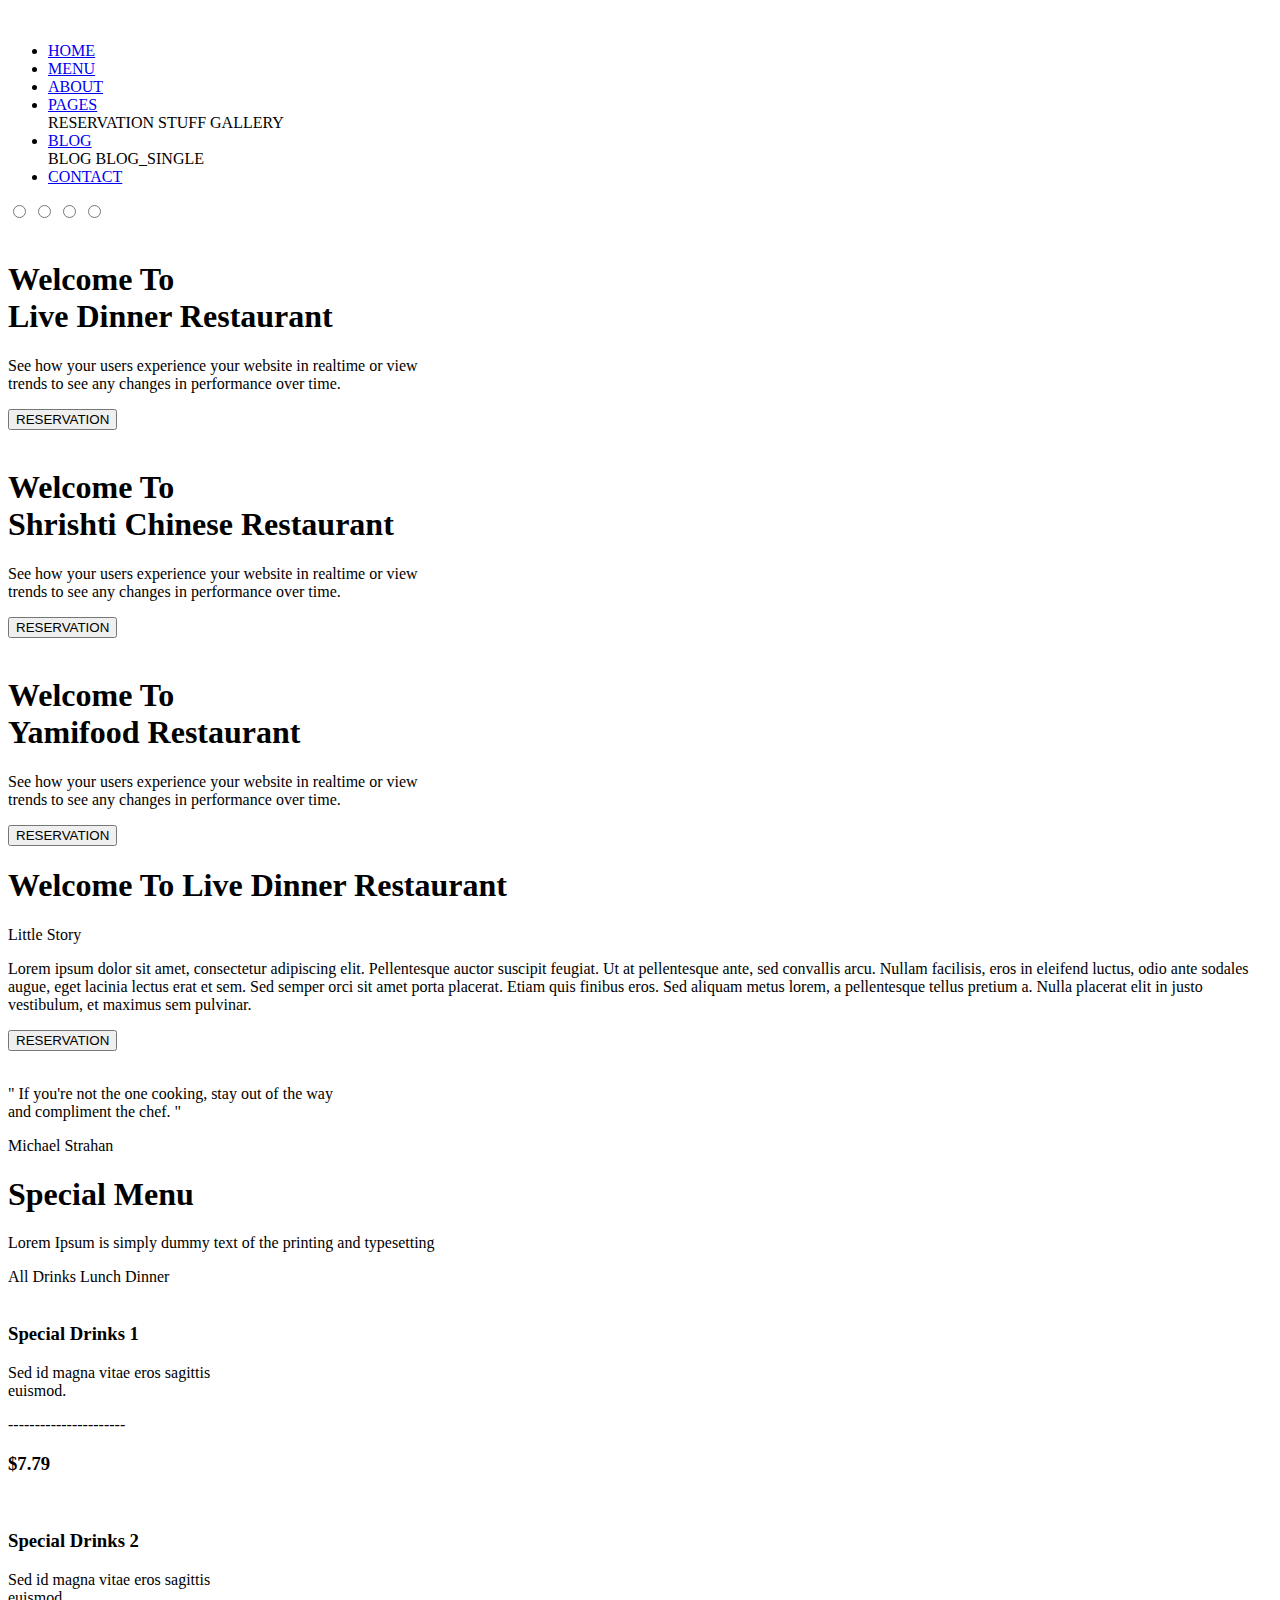
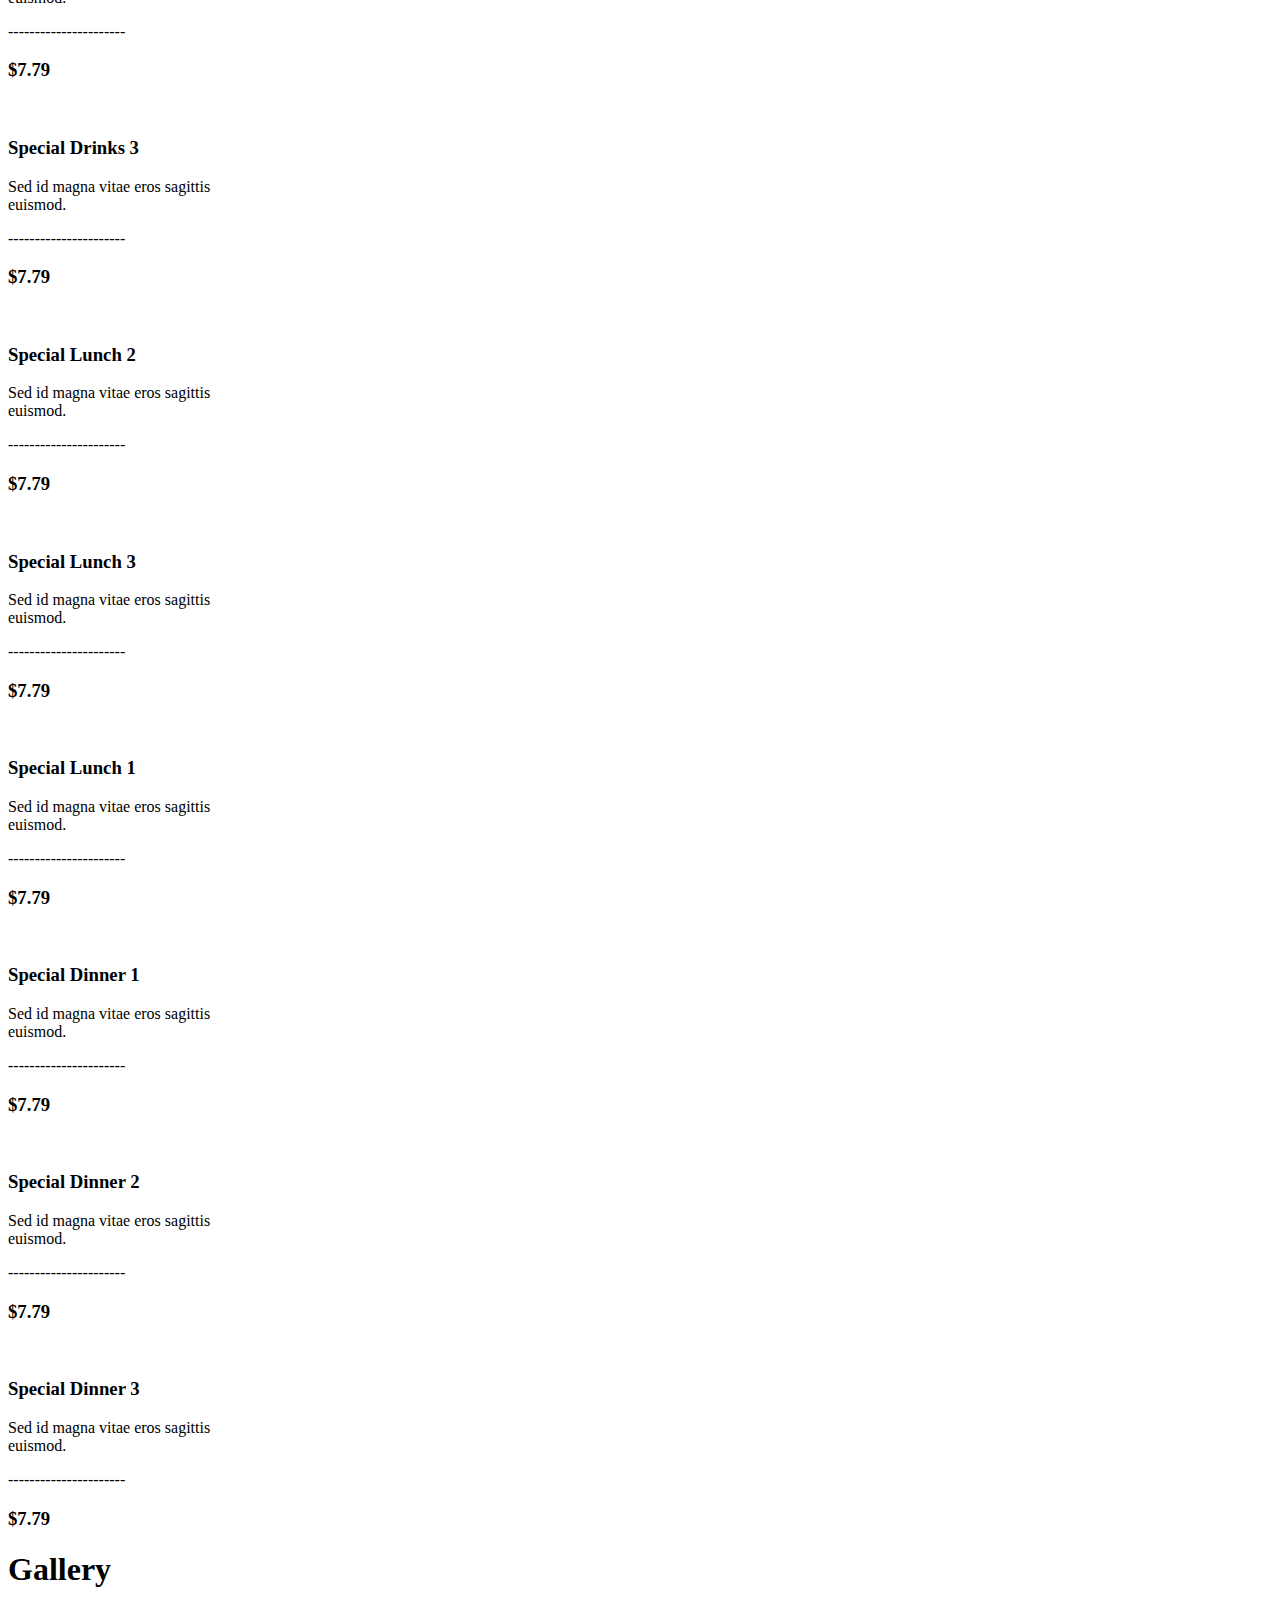
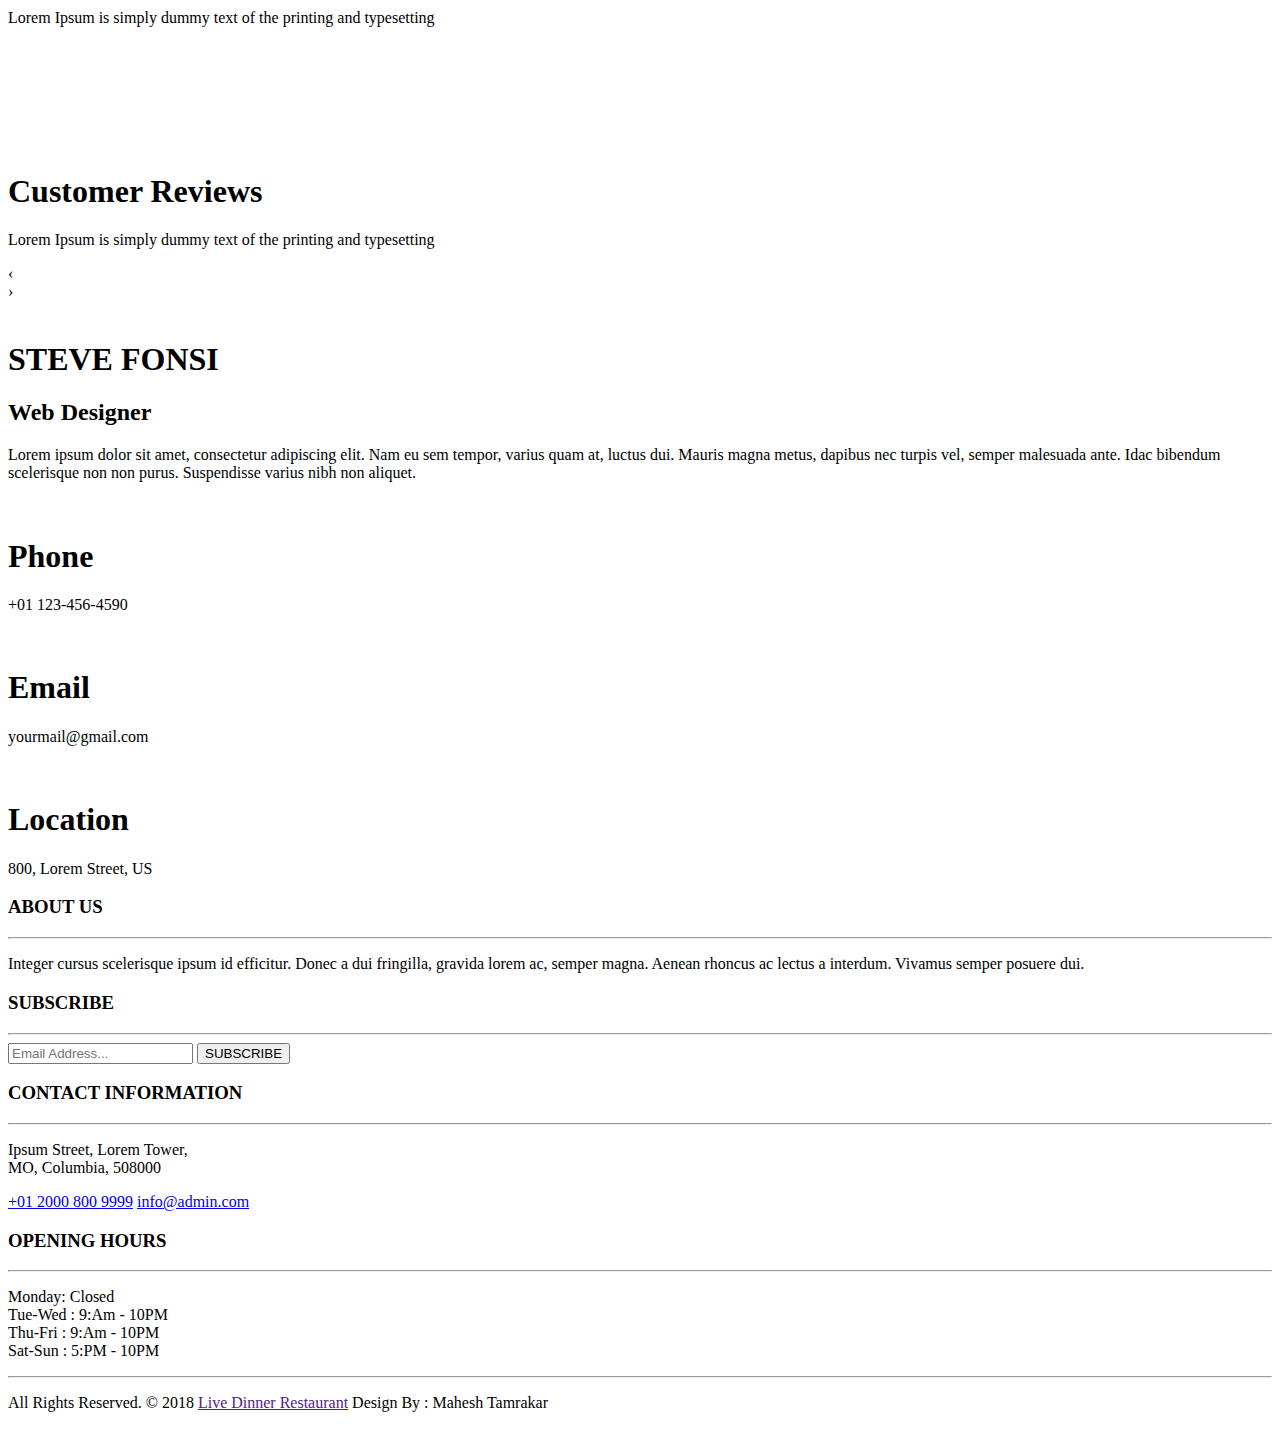
==== index.html @ 361ff787 "Add files via upload" ====
<!DOCTYPE html>
<html lang="en">

<head>
    <meta charset="UTF-8">
    <meta http-equiv="X-UA-Compatible" content="IE=edge">
    <meta name="viewport" content="width=device-width, initial-scale=1.0">
    <link rel="stylesheet" href="css/style.css">
    <link rel="stylesheet" href="css/utils.css">
    <link rel="stylesheet" href="css/mobile.css">
    <title>Live Dinner Restaurant</title>
</head>

<body>


    <nav class="navbar ">
        <div class="container nav-container">
            <div class="nav-left">
                <img src="img/logo.png" alt="">

            </div>
            <div class="hamburger">
                <span class="line"></span>
                <span class="line"></span>
                <span class="line"></span>
            </div>
            <div class="nav-right">
                <ul>
                    <li><a class="activate" href="#">HOME</a></li>
                    <li><a href="menu.html">MENU</a></li>
                    <li><a href="about.html">ABOUT</a></li>
                    <li>
                        <div class="menu-box">
                            <a class="drop-down-arrow" href="Reservation.html">PAGES</a>
                            <div class="menu-drop">
                                <div>
                                    <a class="links" ref="Reservation.html">RESERVATION</a>
                                    <a class="links" ref="#">STUFF</a>
                                    <a class="links" ref="#">GALLERY</a>
                                </div>
                            </div>
                        </div>

                    </li>
                    <li>
                        <div class="menu-box">
                            <a class="drop-down-arrow" href="blog.html">BLOG</a>
                            <div class="menu-drop">
                                <div>
                                    <a class="links" ref="#">BLOG</a>
                                    <a class="links" ref="#">BLOG_SINGLE</a>
                                </div>
                            </div>
                        </div>
                    </li>
                    <li><a href="contact.html">CONTACT</a></li>
                </ul>

            </div>
        </div>
    </nav>

    <div class="slider">
        <div class="slides">
            <input type="radio" name="radio-btn" id="radio1">
            <input type="radio" name="radio-btn" id="radio2">
            <input type="radio" name="radio-btn" id="radio3">
            <input type="radio" name="radio-btn" id="radio4">
            <div class="slide first">
                <img src="img/slider-01.jpg" alt="">
                <div class="slide-overlay">
                    <h1> Welcome To <br> Live Dinner Restaurant</h1>
                    <p>See how your users experience your website in realtime or view <br>
                        trends to see any changes in performance over time.
                    </p>
                    <button class="btn1">RESERVATION</button>
                </div>
            </div>
            <div class="slide">
                <img src="img/slider-02.jpg" alt="">
                <div class="slide-overlay">
                    <h1> Welcome To <br> Shrishti Chinese Restaurant</h1>
                    <p>See how your users experience your website in realtime or view <br>
                        trends to see any changes in performance over time.
                    </p>
                    <button class="btn1">RESERVATION</button>
                </div>
            </div>
            <div class="slide">
                <img src="img/slider-03.jpg" alt="">
                <div class="slide-overlay">
                    <h1> Welcome To <br> Yamifood Restaurant</h1>
                    <p>See how your users experience your website in realtime or view <br>
                        trends to see any changes in performance over time.
                    </p>
                    <button class="btn1">RESERVATION</button>
                </div>
            </div>
            <div class="automatic-nav">
                <div class="auto-btn1"></div>
                <div class="auto-btn2"></div>
                <div class="auto-btn3"></div>
            </div>
        </div>

        <!-- manual btn -->
        <div class="manual-btn">

            <label for="radio1" class="manual"></label>
            <label for="radio2" class="manual "></label>
            <label for="radio3" class="manual "></label>
        </div>
    </div>

    <!-- start about section -->
    <div class="about-section">
        <div class="about-container">
            <div class="about-left">
                <h1>Welcome To <span> Live Dinner Restaurant</span></h1>
                <p class="bold">Little Story</p>
                <p>Lorem ipsum dolor sit amet, consectetur adipiscing elit. Pellentesque auctor suscipit feugiat. Ut at
                    pellentesque ante, sed convallis arcu. Nullam facilisis, eros in eleifend luctus, odio ante sodales
                    augue, eget lacinia lectus erat et sem.

                    Sed semper orci sit amet porta placerat. Etiam quis finibus eros. Sed aliquam metus lorem, a
                    pellentesque tellus pretium a. Nulla placerat elit in justo vestibulum, et maximus sem pulvinar.</p>
                <button class="btn1">RESERVATION</button>

            </div>
            <div class="about-right">

                <img src="img/about-img.jpg" alt="">
                <div class="about-img-box">

                </div>

            </div>
        </div>
    </div>
    <!-- end about section -->
    <!-- start QT -->
    <div class="qt center">
        <div class="qt-content">
            <p>" If you're not the one cooking, stay out of the way <br> and compliment the chef. "</p>
            <p class="bold">Michael Strahan</p>
        </div>
    </div>
    <!-- end QT -->
    <!--start menu section -->
    <div class="container">


        <div class="menu">
            <div class="head t-center ">
                <h1 class='f-1'>Special Menu</h1>
                <p>Lorem Ipsum is simply dummy text of the printing and typesetting</p>

            </div>
            <div class="menu-container">
                <div class="menu-left">
                    <a class="menu-btn">All</a>
                    <a class="menu-btn">Drinks</a>
                    <a class="menu-btn">Lunch</a>
                    <a class="menu-btn">Dinner</a>

                </div>
                <div class="menu-right">
                    <div class="menu-list">
                        <img src="img/img-01.jpg" alt="">
                        <div class="menu-list-overlay">
                            <div class="m-2">
                                <h3>Special Drinks 1 </h3>
                                <p> Sed id magna vitae eros sagittis <br> euismod.</p>
                                <p class="black">----------------------</p>
                                <h3>$7.79</h3>
                            </div>

                        </div>
                    </div>
                    <div class="menu-list">
                        <img src="img/img-02.jpg" alt="">
                        <div class="menu-list-overlay">
                            <div class="m-2">
                                <h3>Special Drinks 2 </h3>
                                <p> Sed id magna vitae eros sagittis <br> euismod.</p>
                                <p class="black">----------------------</p>
                                <h3>$7.79</h3>
                            </div>

                        </div>
                    </div>
                    <div class="menu-list">
                        <img src="img/img-03.jpg" alt="">
                        <div class="menu-list-overlay">
                            <div class="m-2">
                                <h3>Special Drinks 3 </h3>
                                <p> Sed id magna vitae eros sagittis <br> euismod.</p>
                                <p class="black">----------------------</p>
                                <h3>$7.79</h3>
                            </div>

                        </div>
                    </div>
                    <div class="menu-list">
                        <img src="img/img-04.jpg" alt="">
                        <div class="menu-list-overlay">
                            <div class="m-2">
                                <h3>Special Lunch 2 </h3>
                                <p> Sed id magna vitae eros sagittis <br> euismod.</p>
                                <p class="black">----------------------</p>
                                <h3>$7.79</h3>
                            </div>

                        </div>
                    </div>
                    <div class="menu-list">
                        <img src="img/img-05.jpg" alt="">
                        <div class="menu-list-overlay">
                            <div class="m-2">
                                <h3>Special Lunch 3 </h3>
                                <p> Sed id magna vitae eros sagittis <br> euismod.</p>
                                <p class="black">----------------------</p>
                                <h3>$7.79</h3>
                            </div>

                        </div>
                    </div>
                    <div class="menu-list">
                        <img src="img/img-06.jpg" alt="">
                        <div class="menu-list-overlay">
                            <div class="m-2">
                                <h3>Special Lunch 1 </h3>
                                <p> Sed id magna vitae eros sagittis <br> euismod.</p>
                                <p class="black">----------------------</p>
                                <h3>$7.79</h3>
                            </div>

                        </div>
                    </div>
                    <div class="menu-list">
                        <img src="img/img-07.jpg" alt="">
                        <div class="menu-list-overlay">
                            <div class="m-2">
                                <h3>Special Dinner 1 </h3>
                                <p> Sed id magna vitae eros sagittis <br> euismod.</p>
                                <p class="black">----------------------</p>
                                <h3>$7.79</h3>
                            </div>

                        </div>
                    </div>
                    <div class="menu-list">
                        <img src="img/img-08.jpg" alt="">
                        <div class="menu-list-overlay">
                            <div class="m-2">
                                <h3>Special Dinner 2 </h3>
                                <p> Sed id magna vitae eros sagittis <br> euismod.</p>
                                <p class="black">----------------------</p>
                                <h3>$7.79</h3>
                            </div>

                        </div>
                    </div>
                    <div class="menu-list">
                        <img src="img/img-09.jpg" alt="">
                        <div class="menu-list-overlay">
                            <div class="m-2">
                                <h3>Special Dinner 3 </h3>
                                <p> Sed id magna vitae eros sagittis <br> euismod.</p>
                                <p class="black">----------------------</p>
                                <h3>$7.79</h3>
                            </div>

                        </div>
                    </div>

                </div>
            </div>
        </div>
        <!--end menu section -->
        <!-- start Gallery section -->
        <div class="gallery my-12">
            <div class="head t-center ">
                <h1 class='f-1'>Gallery</h1>
                <p>Lorem Ipsum is simply dummy text of the printing and typesetting</p>

            </div>
            <div class="gallery-list">
                <div class="g-posts">
                    <div class="g-post">
                        <img src="img/gallery-img-01.jpg" alt="">
                    </div>
                    <div class="g-post">
                        <img src="img/gallery-img-02.jpg" alt="">
                    </div>
                    <div class="g-post">
                        <img src="img/gallery-img-03.jpg" alt="">
                    </div>
                    <div class="g-post">
                        <img src="img/gallery-img-04.jpg" alt="">
                    </div>
                    <div class="g-post">
                        <img src="img/gallery-img-05.jpg" alt="">
                    </div>
                    <div class="g-post">
                        <img src="img/gallery-img-06.jpg" alt="">
                    </div>
                </div>
            </div>
        </div>
        <!-- end Gallery section -->
        <!-- start of customer review -->
        <div class="review-container">
            <div class="review">
                <div class="head t-center lh-5">
                    <h1 class='f-1'>Customer Reviews</h1>
                    <p>Lorem Ipsum is simply dummy text of the printing and typesetting</p>

                </div>
            </div>
            <div class="review-content">
                <div class="arrow-box">
                    <span class="arrow">‹</span>

                </div>
                <div class="arrow-box">
                    <span class="arrow">›</span>

                </div>
                <div class="review-box lh-5">
                    <div class="review-img">
                        <img src="img/quotations-button.png" alt="">
                    </div>
                    <div class="lh-3 t-center">
                        <h1 class="font-2 bold main-bg-color client-name">STEVE FONSI</h1>

                        <h2 class="profession">Web Designer</h2>
                        <p>Lorem ipsum dolor sit amet, consectetur adipiscing elit. Nam eu sem tempor, varius quam
                            at, luctus dui. Mauris magna metus, dapibus nec turpis vel, semper malesuada ante. Idac
                            bibendum scelerisque non non purus. Suspendisse varius nibh non aliquet.</p>

                    </div>
                </div>
            </div>

        </div>
        <!-- end of customer review -->
    </div>
    <!-- start information section -->
    <div class="info">
        <div class="row info-box">
            <div class="info-contact row">
                <div class="info-logo">
                    <img src="img/phone_in_talk_black_24dp.svg" alt="">

                </div>
                <div class="info-detail">
                    <h1>Phone</h1>
                    <p>+01 123-456-4590</p>

                </div>

            </div>
            <div class="info-contact row">
                <div class="info-logo">
                    <img src="img/email_black_24dp.svg" alt="">

                </div>
                <div class="info-detail">
                    <h1>Email</h1>
                    <p>yourmail@gmail.com</p>

                </div>


            </div>
            <div class="info-contact row">
                <div class="info-logo">
                    <img src="img/location_on_black_24dp.svg" alt="">

                </div>
                <div class="info-detail">
                    <h1>Location</h1>
                    <p>800, Lorem Street, US</p>

                </div>


            </div>
        </div>
    </div>

    <!-- end information section -->

    <!-- start footer area -->
    <div class="footer  bg">
        <div class="footer-container row">


            <div class="footer-box">
                <h3>ABOUT US</h3>
                <hr>
                <p class="lh-3">Integer cursus scelerisque ipsum id efficitur. Donec a dui fringilla, gravida lorem ac,
                    semper magna. Aenean rhoncus ac lectus a interdum. Vivamus semper posuere dui.</p>
            </div>
            <div class="footer-box">
                <h3>SUBSCRIBE</h3>
                <hr>
                    <input type="email" placeholder="Email Address...">
                    <button class="footer-btn">SUBSCRIBE</button>
            </div>
            <div class="footer-box">
                <h3>CONTACT INFORMATION</h3>
                <hr>
                <p class="lh-3">Ipsum Street, Lorem Tower, <br> MO, Columbia, 508000 <br>



                </p>
                <a href="#" class="lh-5">+01 2000 800 9999</a>
                <a href="#" class="lh-3">info@admin.com</a>
            </div>
            <div class="footer-box">
                <h3>OPENING HOURS</h3>
                <hr>
                <p class="lh-5">Monday: Closed <br> Tue-Wed : 9:Am - 10PM <br> Thu-Fri : 9:Am - 10PM <br> Sat-Sun : 5:PM
                    - 10PM</p>
            </div>
        </div>
    </div>
    <hr>
    <div class="footer-bottom">
        <p>All Rights Reserved. © 2018 <a href=""> Live Dinner Restaurant</a> Design By : Mahesh Tamrakar</p>
    </div>

    <!-- end footer area -->
    <!-- back to up -->
    <a id="back-to-top" href="#">
        <img src="img/back-to-up.svg" alt="">
    </a>


    <script type="text/javascript" src="js/app.js"></script>
    <script type="text/javascript" src="js/carousel.js"></script>
    <script type="text/javascript" src="js/arrow.js"></script>
</body>

</html>
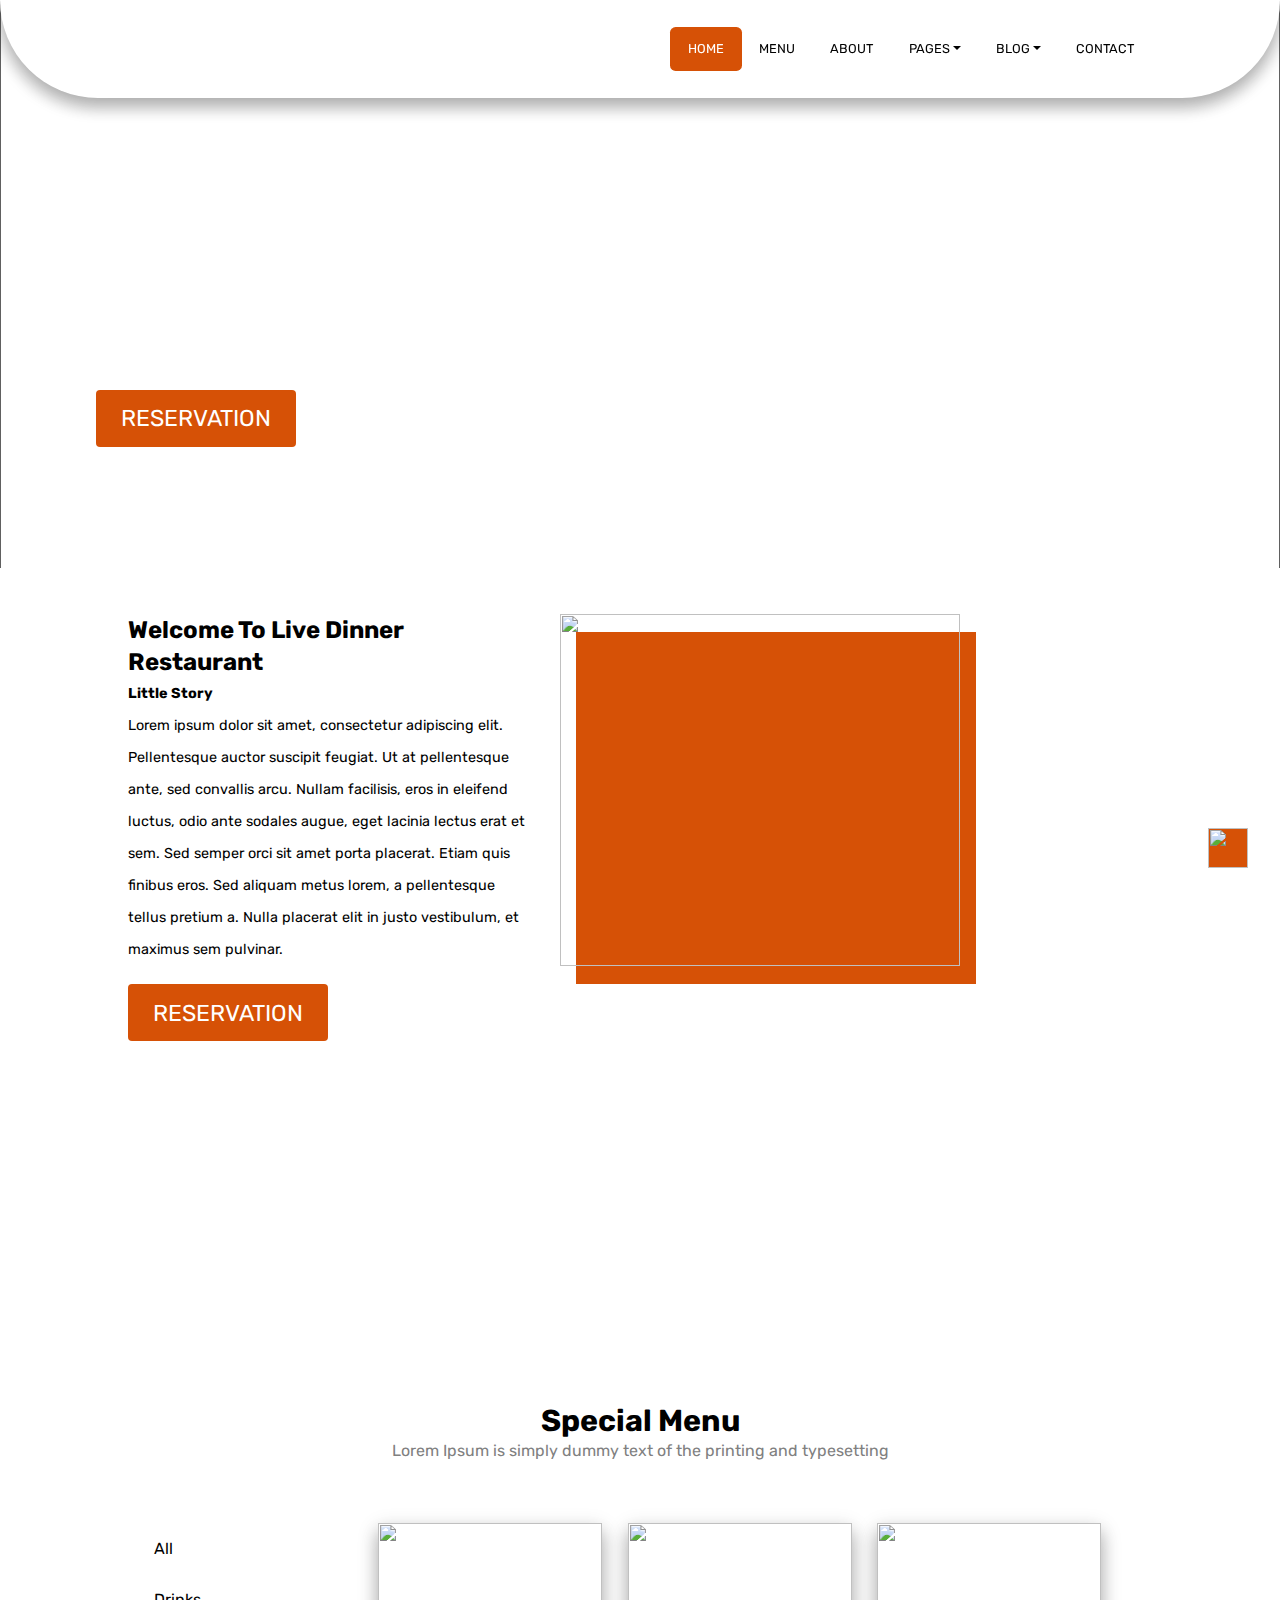
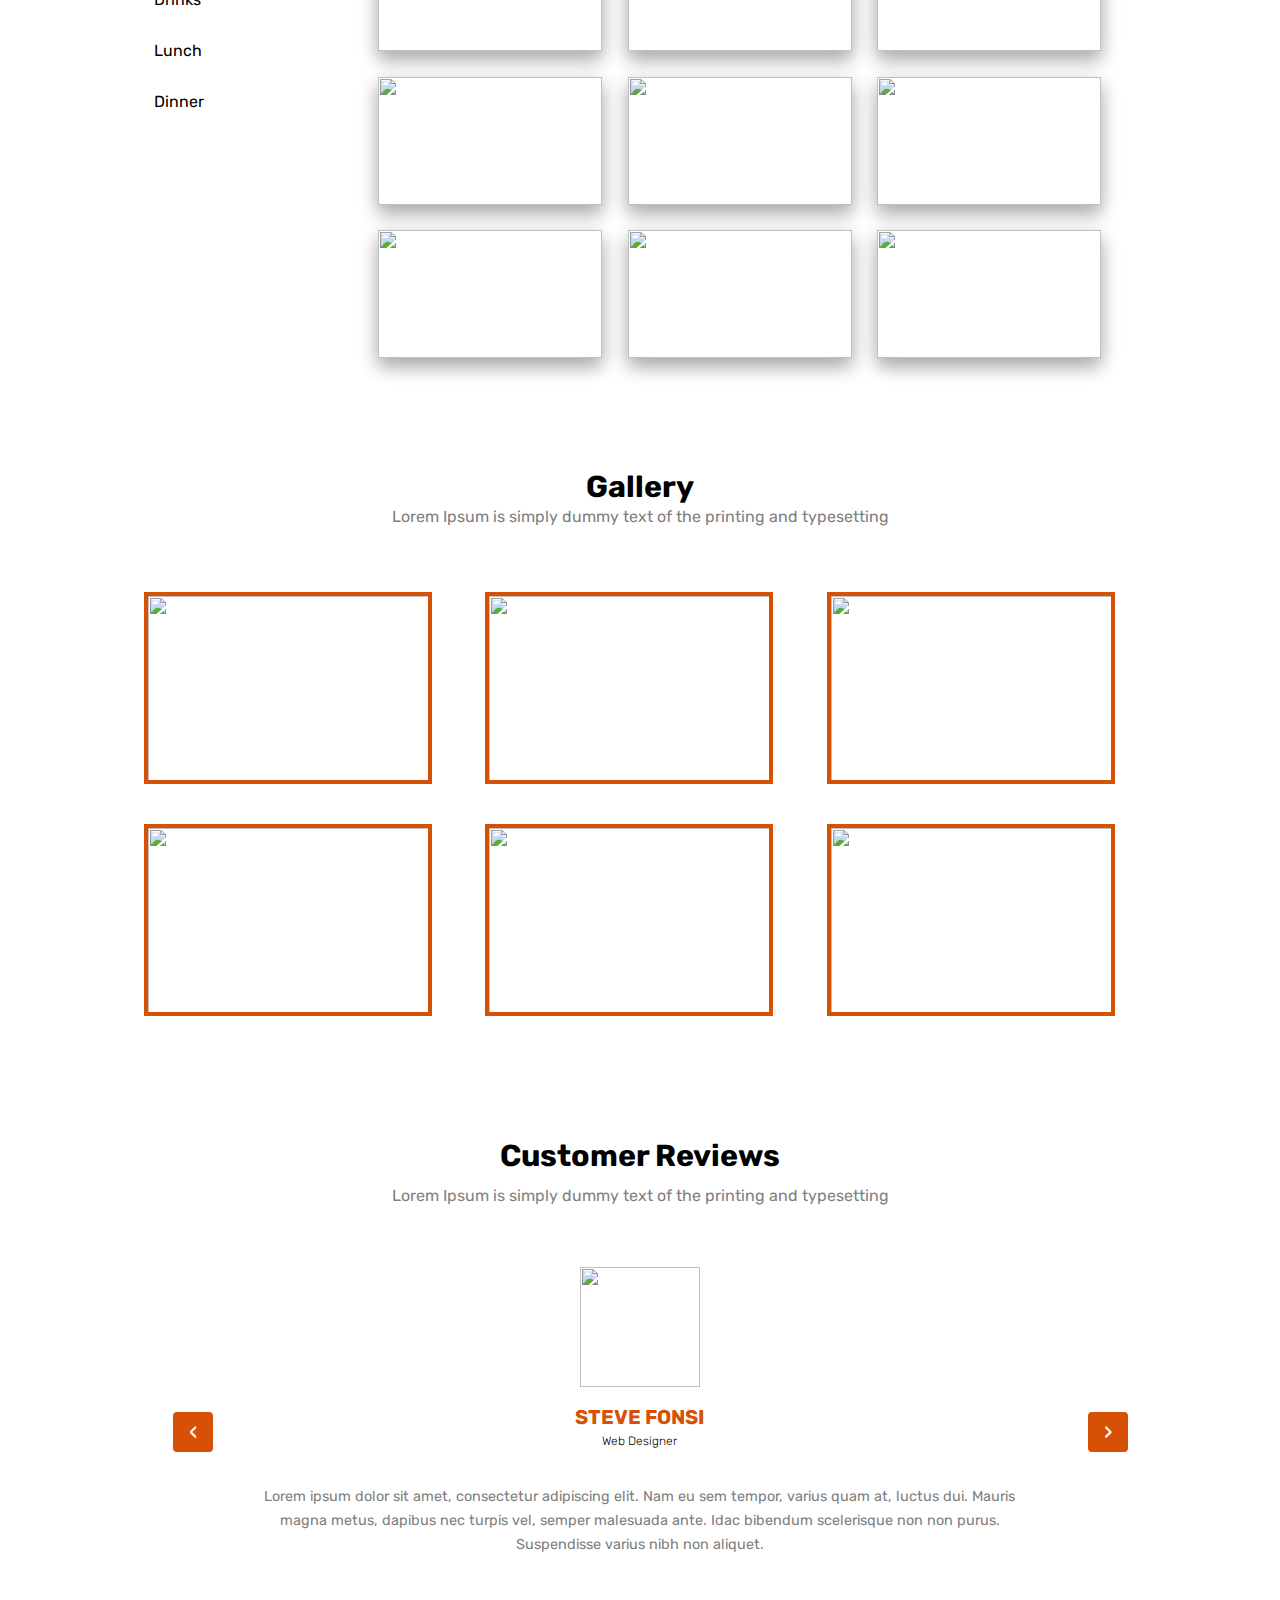
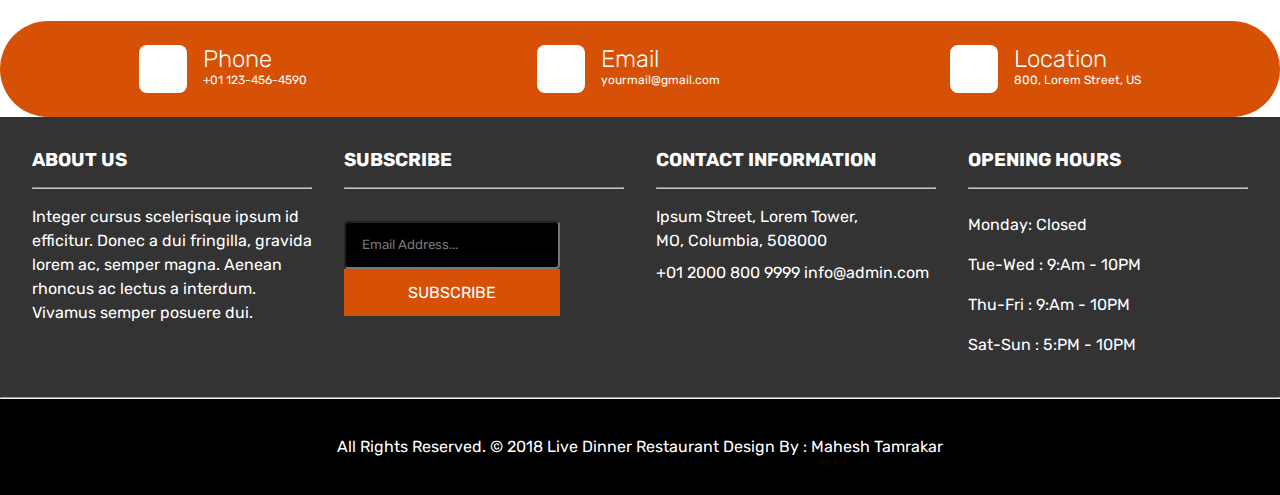
==== commit c8b108c1: "Update index.html" ====
--- a/index.html
+++ b/index.html
@@ -5,9 +5,9 @@
     <meta charset="UTF-8">
     <meta http-equiv="X-UA-Compatible" content="IE=edge">
     <meta name="viewport" content="width=device-width, initial-scale=1.0">
-    <link rel="stylesheet" href="css/style.css">
-    <link rel="stylesheet" href="css/utils.css">
-    <link rel="stylesheet" href="css/mobile.css">
+    <link rel="stylesheet" href="style.css">
+    <link rel="stylesheet" href="utils.css">
+    <link rel="stylesheet" href="mobile.css">
     <title>Live Dinner Restaurant</title>
 </head>
 
@@ -446,4 +446,4 @@
     <script type="text/javascript" src="js/arrow.js"></script>
 </body>
 
-</html>+</html>
--- a/style.css
+++ b/style.css
@@ -0,0 +1,634 @@
+*{
+    margin: 0;
+    padding: 0;
+    font-family: var(--font1);
+    box-sizing: border-box;
+}
+html{
+    font-size: 62.5%;
+}
+::-webkit-scrollbar {
+  display: none;
+}
+/* navbar section */
+.nav-container{
+    display: flex;
+    justify-content: space-between;
+    
+
+
+}
+.navbar{
+    background-color: white;
+    border-radius: 0 0 12.3rem 12.3rem;
+    position: fixed;
+    top: 0;
+    left: 0;
+    z-index: 100;
+    width: 100%;
+    box-shadow: 0 10px 16px 0 rgb(0 0 0 / 20%), 0 6px 20px 0 rgb(0 0 0 / 19%) !important;
+}
+.nav-left{
+    display: flex;
+    align-items: center;
+    height: 12.2rem;
+    color: rgba(0,0,0,.9);
+
+    
+}
+.nav-right {
+    align-self: center;
+
+    
+    
+}
+.nav-left img{
+    align-self: center;
+    border-style: none;
+    
+}
+
+.nav-right > ul {
+    display: flex;
+    list-style: none;
+    align-items: center;
+    
+
+}
+.nav-right  ul li  >a {
+    text-decoration: none;
+    color: #010101;
+    padding: 1.8rem 2.2rem;
+    border-radius: .7rem;
+    font-size: 1.6rem;
+    
+
+
+}
+.nav-right  ul li  a:hover{
+    background-color: var(--main-bg-color);
+    color: white;
+}
+.drop-down-arrow{
+    text-decoration: none;
+    color: #010101;
+    padding: 1.8rem 2.2rem;
+    border-radius: 1rem;
+    font-size: 1.6rem;
+
+}
+.drop-down-arrow::after{
+    content: "";
+    display: inline-block;
+    width: 0;
+    height: 0;
+    margin-left: .255em;
+    vertical-align: .255em;
+    border-top: .5rem solid;
+    border-bottom: 0;
+    border-right: .5rem solid transparent;
+    border-left: .5rem solid transparent;
+
+}
+.activate:link{
+    color: rgb(255, 255, 255);
+    background-color: var(--main-bg-color);
+}
+.menu-box{
+    position: relative;
+    display: inline-block;
+
+}
+.menu-drop{
+    display: none;
+    top: 3rem;
+    z-index: 1;
+    background-color: white;
+    position: absolute;
+
+
+}
+.menu-drop div{
+    margin: 1rem 0;
+
+
+}
+.links{
+    display: block;
+    border-radius: 0;
+    padding: 1.8rem 2.3rem;
+    margin: 0 1.2rem;
+    text-decoration: none;
+    color: #010101;
+    font-size: 1.6rem;
+
+}
+/* slider section
+ */
+ .slider{
+     width: 100%;
+     overflow: hidden;
+     position: absolute;
+     top: 0;
+     height: 71rem;
+
+
+ }
+ /* .slides::-webkit-scrollbar{
+     visibility: hidden;
+     
+
+
+ } */
+ .slides{
+     display: flex;
+     width: 300%;
+     position: relative;
+
+
+ }
+ .slides input{
+     display: none;
+
+ }
+ .slide {
+     width: 33.3333%;
+
+     position: relative;
+     
+    height: 71rem;
+    overflow: hidden;
+    filter: 30%;
+    transition: all 2s ease;
+
+
+ }
+ .slide img{
+     width: 100%;
+     /* height: 69rem; */
+     filter: brightness(50%) ;
+     
+    height: 75rem;
+
+ }
+ .manual-btn{
+    width: 100%;
+    height: 6rem;
+    /* background-color: red; */
+    position: relative;
+    top: -6.1rem;
+    display: flex;
+    justify-content: center;
+ }
+ .manual{
+    border: 3px solid white;
+    padding: 2.3rem .6rem;
+    border-radius: 2.2rem;
+
+ }
+ .manual:hover{
+     background-color: var(--main-bg-color);
+ }
+ .manual:not(:last-child){
+     margin-right: .5rem;
+ }
+ #radio1:checked ~ .first{
+     margin-left: 0;
+ }
+ #radio2:checked ~ .first{
+     margin-left: -33.3333%;
+ }
+ #radio3:checked ~ .first{
+     margin-left: -66.666%;
+ }
+ /* automatic navigation */
+ .automatic-nav{
+     
+    position: absolute;
+    display: flex;
+    width: 33.33333%;
+    justify-content: center;
+    top: 65rem;
+    height: 6rem;
+
+ }
+ .automatic-nav div{
+    border: 3px solid white;
+    padding: 2.3rem .6rem;
+    border-radius: 2.2rem;
+
+ }
+ .automatic-nav div:hover{
+    background-color: var(--main-bg-color);
+}
+.automatic-nav div:not(:last-child){
+    margin-right: .5rem;
+}
+#radio1:checked ~ .automatic-nav .auto-btn1{
+background-color:var(--main-bg-color);
+}
+#radio2:checked ~ .automatic-nav .auto-btn2{
+    background-color:var(--main-bg-color);
+}
+#radio3:checked ~ .automatic-nav .auto-btn3{
+   background-color:var(--main-bg-color);
+}
+/* slide overlay */
+.slide-overlay{
+    position: absolute;
+    top: 20rem;
+    z-index: 1;
+    left: 12rem;
+    color: white;
+}
+.slide-overlay h1{
+    font-size: 7.8rem;
+}
+.slide-overlay p{
+    font-size: 1.8rem;
+    line-height: 4rem;
+}
+/* about section */
+.about-section{
+    background: white url('../img/about-bg.jpg') no-repeat bottom center;
+    background-size: cover;
+    margin-top: 70.8rem;
+    overflow: hidden;
+
+}
+.about-container{
+    display: flex; 
+    padding: 6rem 16rem;
+}
+
+.about-left h1{
+    font-size: 3rem;
+    
+}
+.about-left {
+    font-size: 1.8rem;
+    line-height: 4rem;
+    width: 50rem;
+    height: 50rem;
+    
+}
+.about-left p{
+    font-size: 1.8rem;
+    line-height: 4rem;
+    
+}
+
+.about-right {
+    width: 50rem;
+    height: 44rem;
+    margin-left: 4rem;
+
+}
+.about-right img{
+    width: 50rem;
+    height: 44rem;
+    position: relative;
+    z-index: 1;
+
+}
+.about-img-box{
+    border: none;
+    width: 50rem;
+    height: 44rem;
+    background-color: var(--main-bg-color);
+    position: relative;
+    top: -42rem;
+    left: 2rem;
+
+}
+.qt{
+    background: url('../img/qt-bg.jpg') no-repeat center center/cover;
+    background-attachment: fixed;
+    height: 36rem;
+}
+.qt-content{
+    font-size: 3.8rem;
+    line-height: 5rem;
+    text-align: center;
+    color: white;
+
+}
+.menu-container{
+    display: flex;
+}
+.menu-right{
+    display: grid;
+    grid-template-columns: auto auto auto;
+}
+
+.menu-btn{
+    display: block;
+}
+
+
+.menu-left{
+    margin-top: 1.6rem;
+}
+.menu-btn{
+
+    border-radius: .5rem;
+    padding: 2rem 19rem;
+
+    padding-left: 2rem ;
+    margin: 0 1.2rem;
+    border: none;
+    color: black;
+    display: block;
+    font-size: 2rem;
+}
+
+.menu-btn:hover{
+    background-color: var(--main-bg-color);
+    color: white;
+}
+.menu-list{
+    position: relative;
+    width: 28rem;
+    height: 16rem;
+    margin: 1.6rem;
+    display: inline-block;
+    box-shadow: 0 10px 16px 0 rgb(0 0 0 / 20%), 0 6px 20px 0 rgb(0 0 0 / 19%) !important;
+
+
+}
+.menu-list img{
+    width: 28rem;
+    height: 16rem;
+    position: relative;
+    display: block;
+}
+.menu-list-overlay{
+    position: absolute;
+    background-color: rgba(207, 166, 113, 0.9);;
+    transition: all .3s ease;
+    opacity: 0;
+    
+    width: 100%;
+    height: 0;
+    bottom: 0;
+    left: 0;
+
+}
+.menu-list-overlay p{
+    font-size: 1.5rem;
+    
+
+}
+.menu-list-overlay h3{
+    font-size: 1.8rem;
+    
+
+}
+.menu-list-overlay div{
+    line-height: 2.7rem;
+    color: white;
+    
+
+}
+
+
+.menu-list:hover .menu-list-overlay {
+    height: 100%;
+    opacity: 1;
+    
+}
+/* gallery section */
+.g-posts{
+    display: grid;
+    grid-template-columns: auto auto auto;
+
+}
+.g-post {
+    width: 37rem;
+    height: 25rem;
+    margin: 2rem;
+    cursor: pointer;
+    overflow: hidden;
+    transition: all 0.5s ease;
+
+    
+}
+.g-post:hover {
+    box-shadow: 0 10px 16px 0 rgb(0 0 0 / 20%), 0 6px 20px 0 rgb(0 0 0 / 19%) !important;
+
+    
+}
+.g-post img:hover{
+    transform: scale(1.1);
+    
+    
+}
+.g-post img{
+    width: 36rem;
+    height: 24rem;
+    border: .5rem solid var(--main-bg-color);
+    transition: all 0.5s ease;
+
+    
+}
+/* review section */
+.review-content{
+    position: relative;
+    width: 73vw;
+    margin: 0 auto;
+}
+.arrow-box{
+    position: absolute;
+    top: 50%;
+    font-size: 3rem;
+    background-color: white;
+}
+.arrow-box:nth-of-type(2){
+    left: 98%;
+
+}
+.arrow-box{
+    background-color: var(--main-bg-color);
+    width: 5rem;
+    height: 5rem;
+    border-radius: .5rem;
+    transition: all 0.3s ease;
+    display: flex;
+    align-items: center;
+    justify-content: center;
+    user-select: none;
+    cursor: pointer;
+}
+.arrow-box:hover{
+    background-color: black;
+}
+.arrow{
+    color: white;
+}
+.review-box{
+    text-align: center;
+    width: 60vw;
+    margin: 0 auto;
+}
+.review-box p{
+    font-size: 1.8rem;
+    color: gray;
+    margin-top: 4rem;
+}
+.review-box h2{
+    font-weight: lighter;
+}
+.review-img img{
+    width: 15rem;
+    height: 15rem;
+}
+
+/* info section */
+.info{
+    background-color: var(--main-bg-color);
+    width: 100%;
+    border-radius: 7rem;
+    padding: 3rem;
+    margin-top: 8rem;
+}
+.info-logo{
+    margin-right: 2rem;
+    background-color: white;
+    width: 6rem;
+    height: 6rem;
+    display: flex;
+    justify-content: center;
+    align-items: center;
+    border-radius: 1rem;
+}
+.info-logo img{
+    width: 4rem;
+}
+.info-contact{
+    color: white;
+    font-size: 1.5rem;
+}
+.info-box{
+    justify-content: space-around;
+}
+.info-detail h1{
+    font-weight: lighter;
+}
+/* footer section */
+.footer{
+    padding: 2rem;
+
+}
+.bg{
+
+    background: url('../img/footer-bg.jpg') no-repeat center center/cover;
+    background-color: rgba(0, 0, 0, 0);
+    position: relative;
+background-origin: initial;
+}
+.bg::before{
+    content: '';
+    position: absolute;
+    background-color: black;
+    opacity: .8;
+    height: 100%;
+    width: 100%;
+    z-index: 1;
+    top: 0;
+    left: 0;
+
+
+
+}
+.footer-box{
+    color: white;
+    font-size: 2rem;
+    margin: 2rem;
+    flex: 1 1 20rem;
+
+}
+.footer-box a{
+    text-decoration: none;
+    color: white;
+    margin: 2rem 0;
+}
+.footer-box a:hover{
+    color: var(--main-bg-color);
+}
+.footer-box input{
+    padding: 1.8rem 0;
+    margin-top: 2rem;
+    border-radius: .5rem;
+    background-color: black;
+    width: 27rem;
+    padding-left: 2rem;
+}
+
+
+.footer-box button{
+    margin: 0;
+
+}
+.footer-box hr{
+    margin: 2rem 0;
+    color: var(--main-bg-color);
+    opacity: .8;
+
+}
+.footer-container{
+    position: relative;
+    z-index: 1;
+}
+.footer-btn{
+    background-color: var(--main-bg-color);
+    padding-left: 2rem;
+    border: none;
+    color: white;
+    display: block;
+    font-size: 2rem;
+    cursor: pointer;
+    padding: 1.8rem 0;
+    transition: all .5s ease;
+    width: 27rem;
+}
+
+.footer-btn:hover{
+    background-color: black;
+}
+.footer-bottom{
+    display: flex;
+    justify-content: center;
+    align-items: center;
+    height: 12rem;
+    width: 100%;
+    background-color: black;
+    color: white;
+    font-size: 2rem;
+}
+.footer-bottom a{
+    text-decoration: none;
+    color: white;
+    
+}
+.footer-email{
+    width: 18rem;
+}
+
+.footer-bottom a:hover{
+    color: var(--main-bg-color);
+}
+#back-to-top{
+    position: fixed;
+    right: 4rem;
+    bottom: 4rem;
+    width: 5rem;
+    height: 5rem;
+    background-color: var(--main-bg-color);
+    z-index: 999;
+    transition: all 0.5s ease-out;
+}
+#back-to-top img{
+    width: 5rem;
+    height: 5rem;
+    color: white;
+}--- a/utils.css
+++ b/utils.css
@@ -0,0 +1,79 @@
+@import url('https://fonts.googleapis.com/css2?family=Rubik&display=swap');
+:root{
+    --main-bg-color:#d65106;
+    --font1: 'Rubik', sans-serif;
+}
+.container{
+    width: 80vw;
+    margin: 0 auto;
+
+    /* overflow: hidden; */
+    
+}
+.btn1{
+    font-size: 23px;
+    color: white;
+    background-color: var(--main-bg-color);
+    border: none;
+    border-radius: .5rem;
+    transition: 0.5s;
+    margin: 18px 0px;
+    padding: 1.8rem 3.1rem;
+    
+}
+.btn1:hover{
+    background-color: black;
+}
+.bold{
+    font-weight: bold;
+}
+.center{
+    display: flex;
+    justify-content: center;
+    align-items: center;
+}
+.f-1{
+      font-size: 3.8rem;
+    line-height: 5rem;
+}
+
+.t-center{
+    text-align: center;
+}
+.m-2{
+    margin: 2rem;
+}
+.black{
+    color: black;
+}
+.head{
+    margin: 6.3rem 0;
+}
+.head p{
+    font-size: 2rem;
+    color: gray;
+}
+.my-12{
+    margin: 12rem 0;
+}
+.lh-5{
+    line-height: 5rem;
+}
+.font-2{
+    font-size: 2.5rem;
+}
+.main-bg-color{
+    color: var(--main-bg-color);
+}
+.lh-3{
+    line-height: 3rem;
+}
+.row{
+    display: flex;
+    flex-wrap: wrap;
+}
+.display-center{
+    display: flex;
+    justify-content: center;
+    align-items: center;
+}--- a/mobile.css
+++ b/mobile.css
@@ -0,0 +1,187 @@
+
+@media (min-width:1092px) and (max-width:1320px){
+    html{
+        font-size: 50%;
+
+    }
+    
+}
+@media (min-width:1000px) and (max-width:1092px){
+    html{
+        font-size: 45%;
+
+    }
+   
+}
+@media(max-width:1000px){
+    html{
+        font-size: 45%;
+
+    }
+    
+
+
+    .hamburger{
+        position: absolute;
+        width: 30px;
+        height: 29px;
+        top: 4.75rem;
+        right: 10rem;
+        display: flex;
+        flex-direction: column;
+        justify-content: space-between;
+    }
+    .line{
+        width: 100%;
+        height: 3px;
+        background-color: gray;
+        border-radius: 10px;
+
+    }
+    .nav-container{
+        flex-direction: column;
+    }
+    .nav-right{
+        align-self: flex-start;
+        height: 0;
+        opacity: 0;
+        transition: all .5s ease-out;
+        display: none;
+        
+    }
+    .change{
+        height: 51rem;
+        opacity: 1;
+        display: block;
+    }
+    .nav-left{
+    height: 14.2rem;
+    }
+   
+    
+    .nav-right > ul {
+        display: flex;
+        list-style: none;
+        /* align-items: center; */
+        flex-direction: column;
+    }
+    .nav-right > ul li {
+        margin: 3rem;
+    }
+    .nav-right > ul li a{
+        padding: 1.8rem 36.8vw;
+        
+    }
+}
+@media (min-width:750px) and (max-width:1000px){
+    html{
+        font-size: 45%;
+
+    }
+    
+  
+    .menu-right {
+        grid-template-columns: auto auto ;
+    }
+    .g-posts {
+        grid-template-columns: auto auto ;
+    }
+    .about-right {
+        width: 40rem;
+        height: 35rem;
+    }
+    .about-left{
+        
+    height: 72rem;
+    }
+    .about-right img {
+        width: 40rem;
+        height: 35rem;
+    }    
+    .about-img-box {
+        border: none;
+        width: 40rem;
+        height: 35rem;
+        background-color: var(--main-bg-color);
+        position: relative;
+        top: -33rem;
+        left: 2rem;
+    }
+}
+@media (max-width:770px) {
+    html{
+        font-size: 35%;
+
+    }
+    
+
+    .menu-right {
+        grid-template-columns: auto  ;
+    }
+    .g-posts {
+        grid-template-columns: auto  ;
+    }
+    .about-container {
+        flex-wrap: wrap;
+    }
+    .about-right{
+        height: 47rem;
+        margin-top: 7rem;
+        margin-left: 0;
+    }
+    .g-posts {
+        grid-template-columns: auto;
+        margin: 0 auto;
+        width: 40vw;
+    }
+    .row {
+        margin: 1.6rem auto;
+
+        flex: 1 1 20rem;
+    }
+    
+    
+}
+@media (max-width:650px) {
+    html{
+        font-size: 45%;
+        
+
+    }
+    .slider {
+            
+        height: 85rem;
+    }
+    .slide {
+        height: 84rem;
+    }
+    .slide img {
+        height: 84rem;
+    }
+    .automatic-nav {
+        top: 78rem;
+    }
+    .nav-left img {
+        height: 10rem;
+    }
+    
+    
+
+    
+    
+    
+}
+@media (max-width:650px) {
+    html{
+        font-size: 30%;
+        
+
+    }
+    
+   
+    .about-right {
+        margin-top: 16rem;
+    }  
+    
+}
+
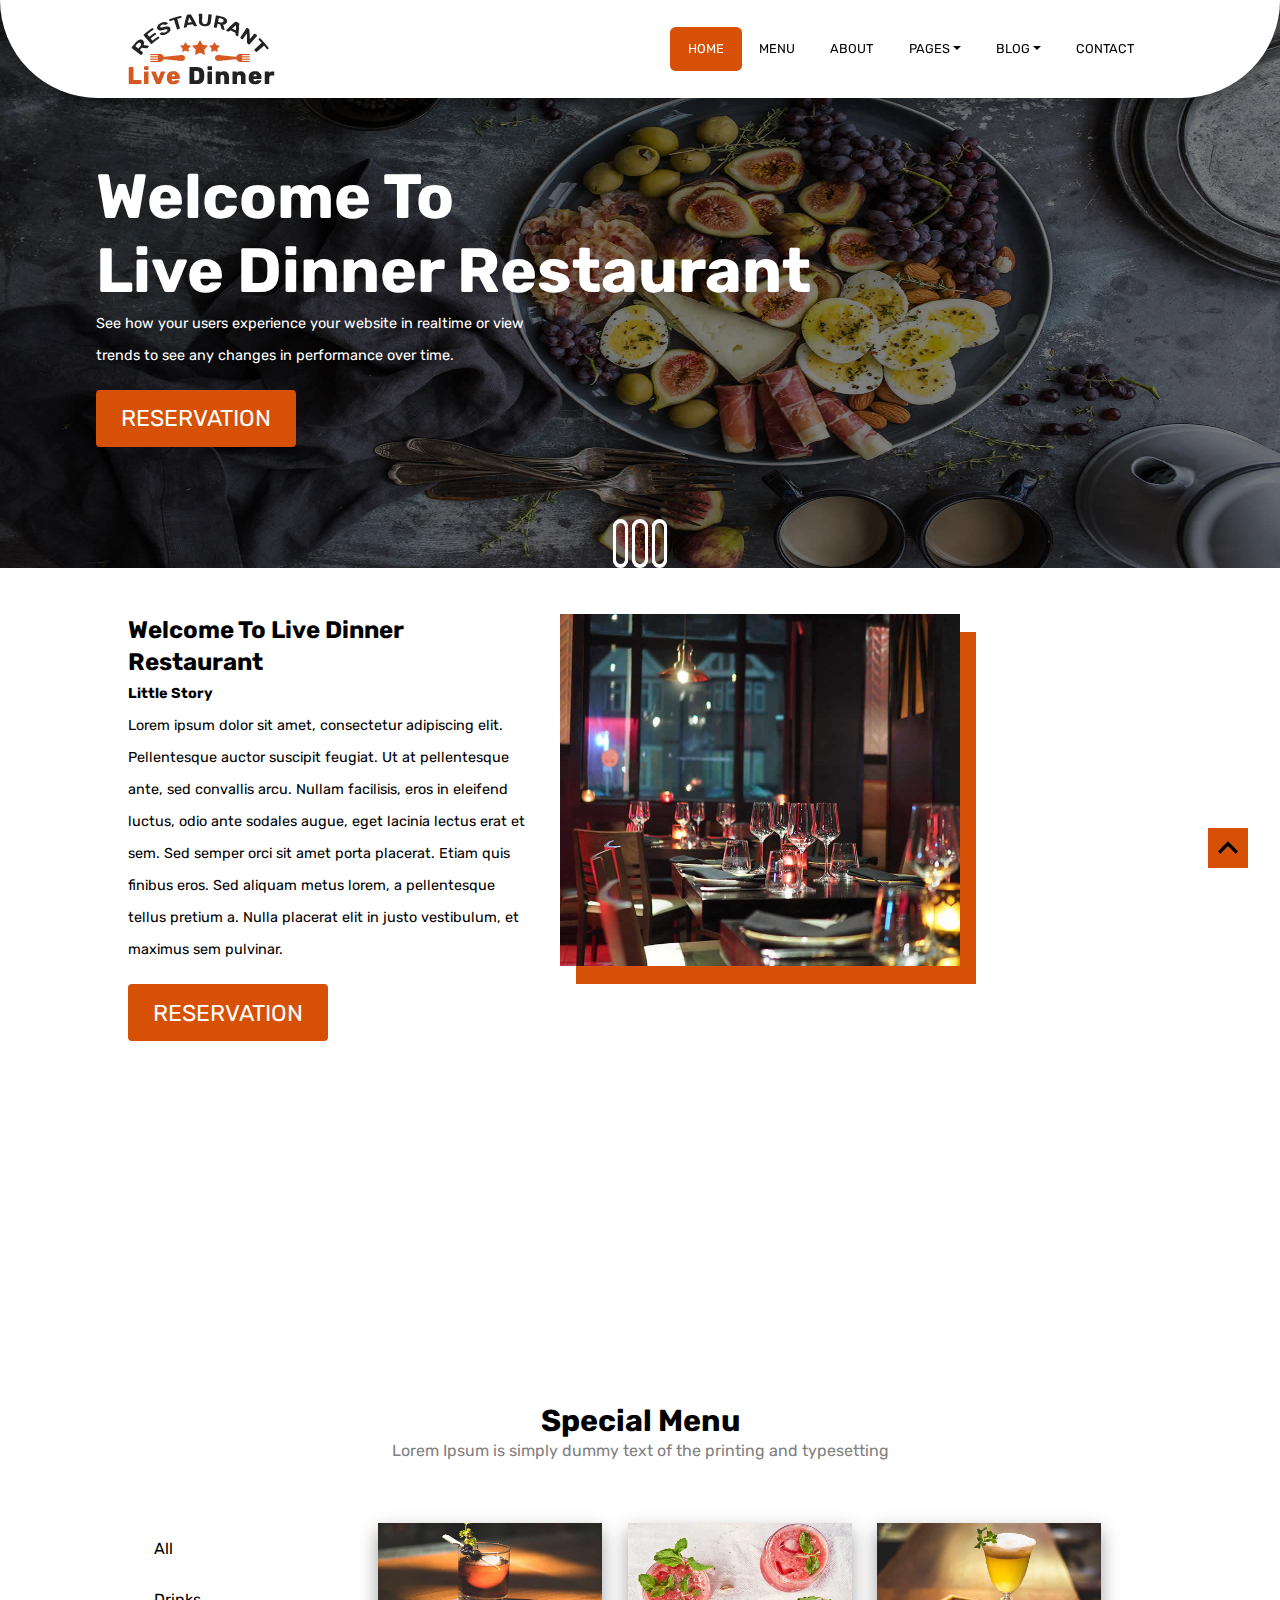
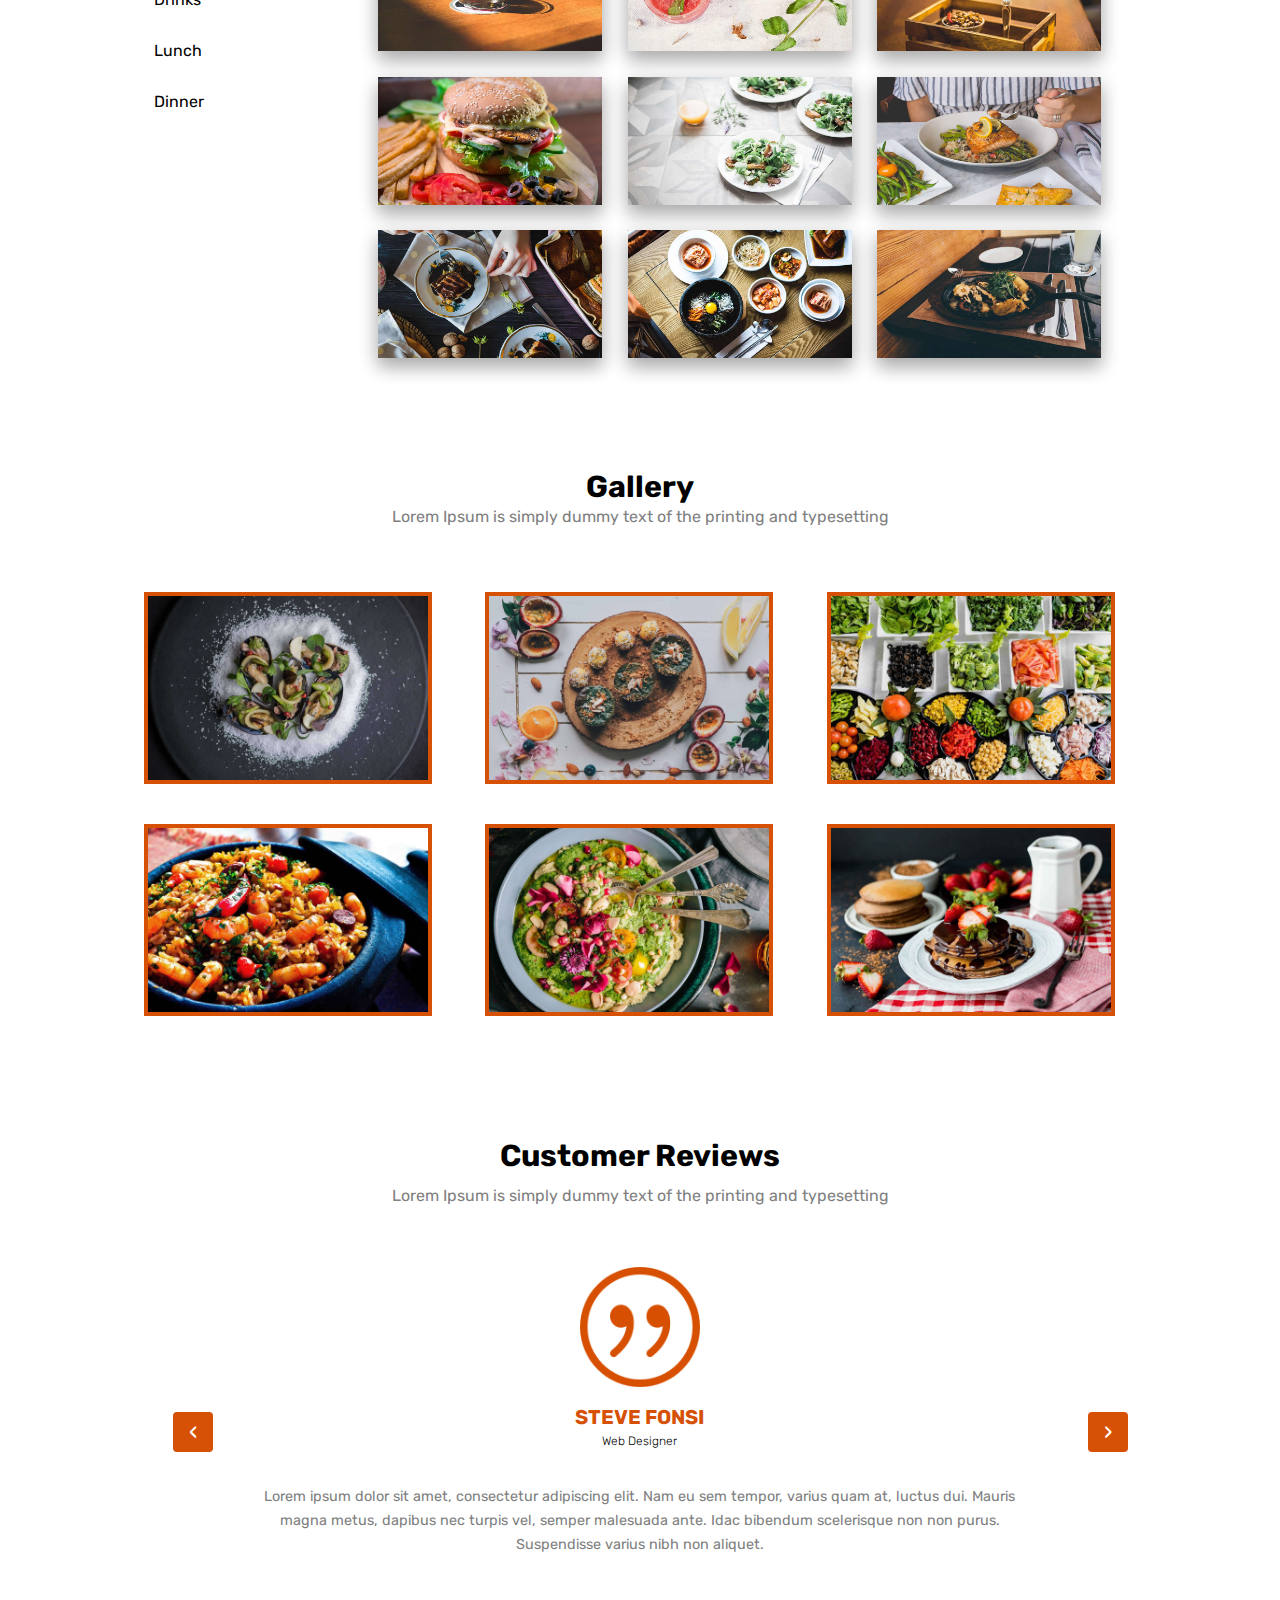
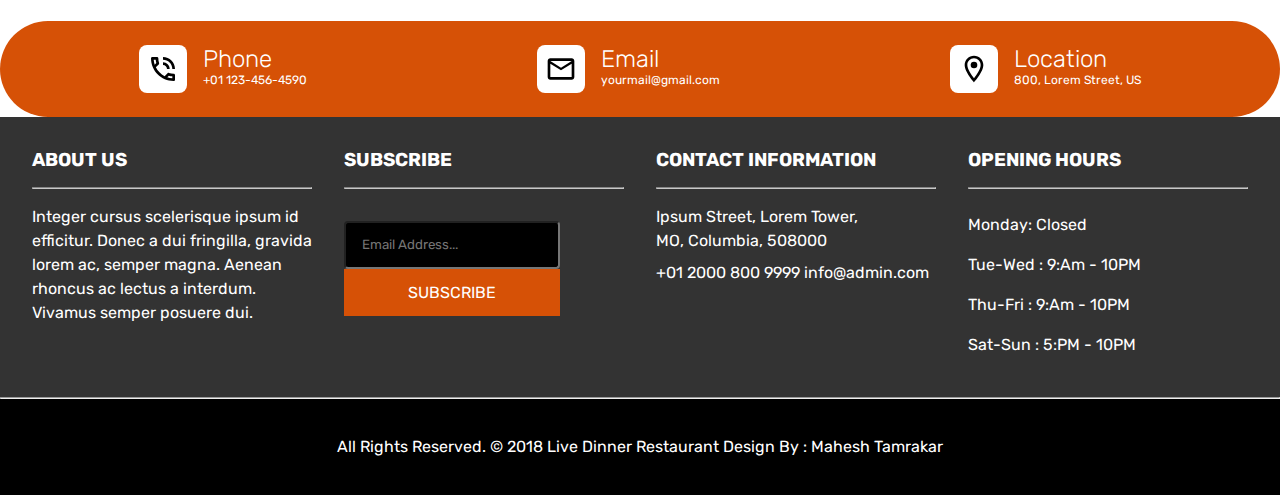
==== commit 348ff49b: "remove all img/ directory" ====
--- a/index.html
+++ b/index.html
@@ -17,7 +17,7 @@
     <nav class="navbar ">
         <div class="container nav-container">
             <div class="nav-left">
-                <img src="img/logo.png" alt="">
+                <img src="logo.png" alt="">
 
             </div>
             <div class="hamburger">
@@ -68,7 +68,7 @@
             <input type="radio" name="radio-btn" id="radio3">
             <input type="radio" name="radio-btn" id="radio4">
             <div class="slide first">
-                <img src="img/slider-01.jpg" alt="">
+                <img src="slider-01.jpg" alt="">
                 <div class="slide-overlay">
                     <h1> Welcome To <br> Live Dinner Restaurant</h1>
                     <p>See how your users experience your website in realtime or view <br>
@@ -78,7 +78,7 @@
                 </div>
             </div>
             <div class="slide">
-                <img src="img/slider-02.jpg" alt="">
+                <img src="slider-02.jpg" alt="">
                 <div class="slide-overlay">
                     <h1> Welcome To <br> Shrishti Chinese Restaurant</h1>
                     <p>See how your users experience your website in realtime or view <br>
@@ -88,7 +88,7 @@
                 </div>
             </div>
             <div class="slide">
-                <img src="img/slider-03.jpg" alt="">
+                <img src="slider-03.jpg" alt="">
                 <div class="slide-overlay">
                     <h1> Welcome To <br> Yamifood Restaurant</h1>
                     <p>See how your users experience your website in realtime or view <br>
@@ -130,7 +130,7 @@
             </div>
             <div class="about-right">
 
-                <img src="img/about-img.jpg" alt="">
+                <img src="about-img.jpg" alt="">
                 <div class="about-img-box">
 
                 </div>
@@ -167,7 +167,7 @@
                 </div>
                 <div class="menu-right">
                     <div class="menu-list">
-                        <img src="img/img-01.jpg" alt="">
+                        <img src="img-01.jpg" alt="">
                         <div class="menu-list-overlay">
                             <div class="m-2">
                                 <h3>Special Drinks 1 </h3>
@@ -179,7 +179,7 @@
                         </div>
                     </div>
                     <div class="menu-list">
-                        <img src="img/img-02.jpg" alt="">
+                        <img src="img-02.jpg" alt="">
                         <div class="menu-list-overlay">
                             <div class="m-2">
                                 <h3>Special Drinks 2 </h3>
@@ -191,7 +191,7 @@
                         </div>
                     </div>
                     <div class="menu-list">
-                        <img src="img/img-03.jpg" alt="">
+                        <img src="img-03.jpg" alt="">
                         <div class="menu-list-overlay">
                             <div class="m-2">
                                 <h3>Special Drinks 3 </h3>
@@ -203,7 +203,7 @@
                         </div>
                     </div>
                     <div class="menu-list">
-                        <img src="img/img-04.jpg" alt="">
+                        <img src="img-04.jpg" alt="">
                         <div class="menu-list-overlay">
                             <div class="m-2">
                                 <h3>Special Lunch 2 </h3>
@@ -215,7 +215,7 @@
                         </div>
                     </div>
                     <div class="menu-list">
-                        <img src="img/img-05.jpg" alt="">
+                        <img src="img-05.jpg" alt="">
                         <div class="menu-list-overlay">
                             <div class="m-2">
                                 <h3>Special Lunch 3 </h3>
@@ -227,7 +227,7 @@
                         </div>
                     </div>
                     <div class="menu-list">
-                        <img src="img/img-06.jpg" alt="">
+                        <img src="img-06.jpg" alt="">
                         <div class="menu-list-overlay">
                             <div class="m-2">
                                 <h3>Special Lunch 1 </h3>
@@ -239,7 +239,7 @@
                         </div>
                     </div>
                     <div class="menu-list">
-                        <img src="img/img-07.jpg" alt="">
+                        <img src="img-07.jpg" alt="">
                         <div class="menu-list-overlay">
                             <div class="m-2">
                                 <h3>Special Dinner 1 </h3>
@@ -251,7 +251,7 @@
                         </div>
                     </div>
                     <div class="menu-list">
-                        <img src="img/img-08.jpg" alt="">
+                        <img src="img-08.jpg" alt="">
                         <div class="menu-list-overlay">
                             <div class="m-2">
                                 <h3>Special Dinner 2 </h3>
@@ -263,7 +263,7 @@
                         </div>
                     </div>
                     <div class="menu-list">
-                        <img src="img/img-09.jpg" alt="">
+                        <img src="img-09.jpg" alt="">
                         <div class="menu-list-overlay">
                             <div class="m-2">
                                 <h3>Special Dinner 3 </h3>
@@ -289,22 +289,22 @@
             <div class="gallery-list">
                 <div class="g-posts">
                     <div class="g-post">
-                        <img src="img/gallery-img-01.jpg" alt="">
-                    </div>
-                    <div class="g-post">
-                        <img src="img/gallery-img-02.jpg" alt="">
-                    </div>
-                    <div class="g-post">
-                        <img src="img/gallery-img-03.jpg" alt="">
-                    </div>
-                    <div class="g-post">
-                        <img src="img/gallery-img-04.jpg" alt="">
-                    </div>
-                    <div class="g-post">
-                        <img src="img/gallery-img-05.jpg" alt="">
-                    </div>
-                    <div class="g-post">
-                        <img src="img/gallery-img-06.jpg" alt="">
+                        <img src="gallery-img-01.jpg" alt="">
+                    </div>
+                    <div class="g-post">
+                        <img src="gallery-img-02.jpg" alt="">
+                    </div>
+                    <div class="g-post">
+                        <img src="gallery-img-03.jpg" alt="">
+                    </div>
+                    <div class="g-post">
+                        <img src="gallery-img-04.jpg" alt="">
+                    </div>
+                    <div class="g-post">
+                        <img src="gallery-img-05.jpg" alt="">
+                    </div>
+                    <div class="g-post">
+                        <img src="gallery-img-06.jpg" alt="">
                     </div>
                 </div>
             </div>
@@ -330,7 +330,7 @@
                 </div>
                 <div class="review-box lh-5">
                     <div class="review-img">
-                        <img src="img/quotations-button.png" alt="">
+                        <img src="quotations-button.png" alt="">
                     </div>
                     <div class="lh-3 t-center">
                         <h1 class="font-2 bold main-bg-color client-name">STEVE FONSI</h1>
@@ -352,7 +352,7 @@
         <div class="row info-box">
             <div class="info-contact row">
                 <div class="info-logo">
-                    <img src="img/phone_in_talk_black_24dp.svg" alt="">
+                    <img src="phone_in_talk_black_24dp.svg" alt="">
 
                 </div>
                 <div class="info-detail">
@@ -364,7 +364,7 @@
             </div>
             <div class="info-contact row">
                 <div class="info-logo">
-                    <img src="img/email_black_24dp.svg" alt="">
+                    <img src="email_black_24dp.svg" alt="">
 
                 </div>
                 <div class="info-detail">
@@ -377,7 +377,7 @@
             </div>
             <div class="info-contact row">
                 <div class="info-logo">
-                    <img src="img/location_on_black_24dp.svg" alt="">
+                    <img src="location_on_black_24dp.svg" alt="">
 
                 </div>
                 <div class="info-detail">
@@ -437,13 +437,13 @@
     <!-- end footer area -->
     <!-- back to up -->
     <a id="back-to-top" href="#">
-        <img src="img/back-to-up.svg" alt="">
+        <img src="back-to-up.svg" alt="">
     </a>
 
 
-    <script type="text/javascript" src="js/app.js"></script>
-    <script type="text/javascript" src="js/carousel.js"></script>
-    <script type="text/javascript" src="js/arrow.js"></script>
+    <script type="text/javascript" src="app.js"></script>
+    <script type="text/javascript" src="carousel.js"></script>
+    <script type="text/javascript" src="arrow.js"></script>
 </body>
 
 </html>
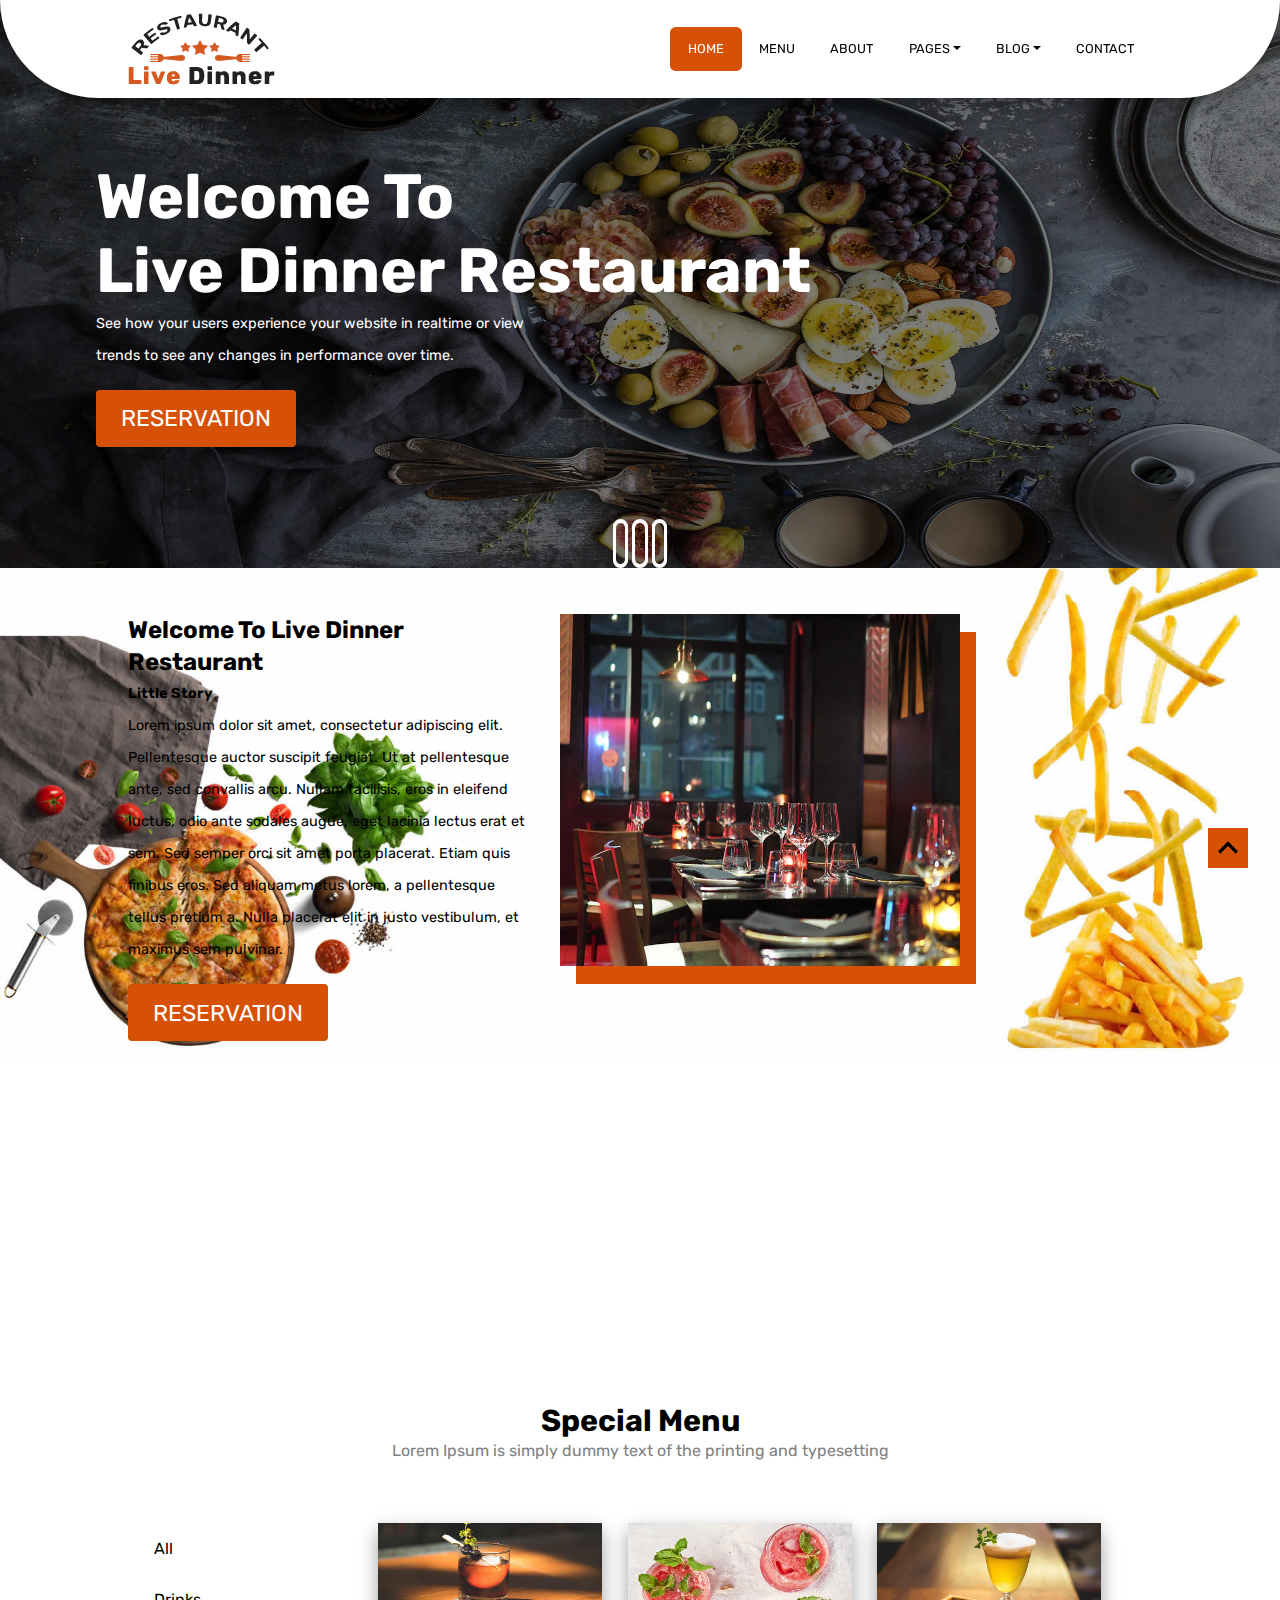
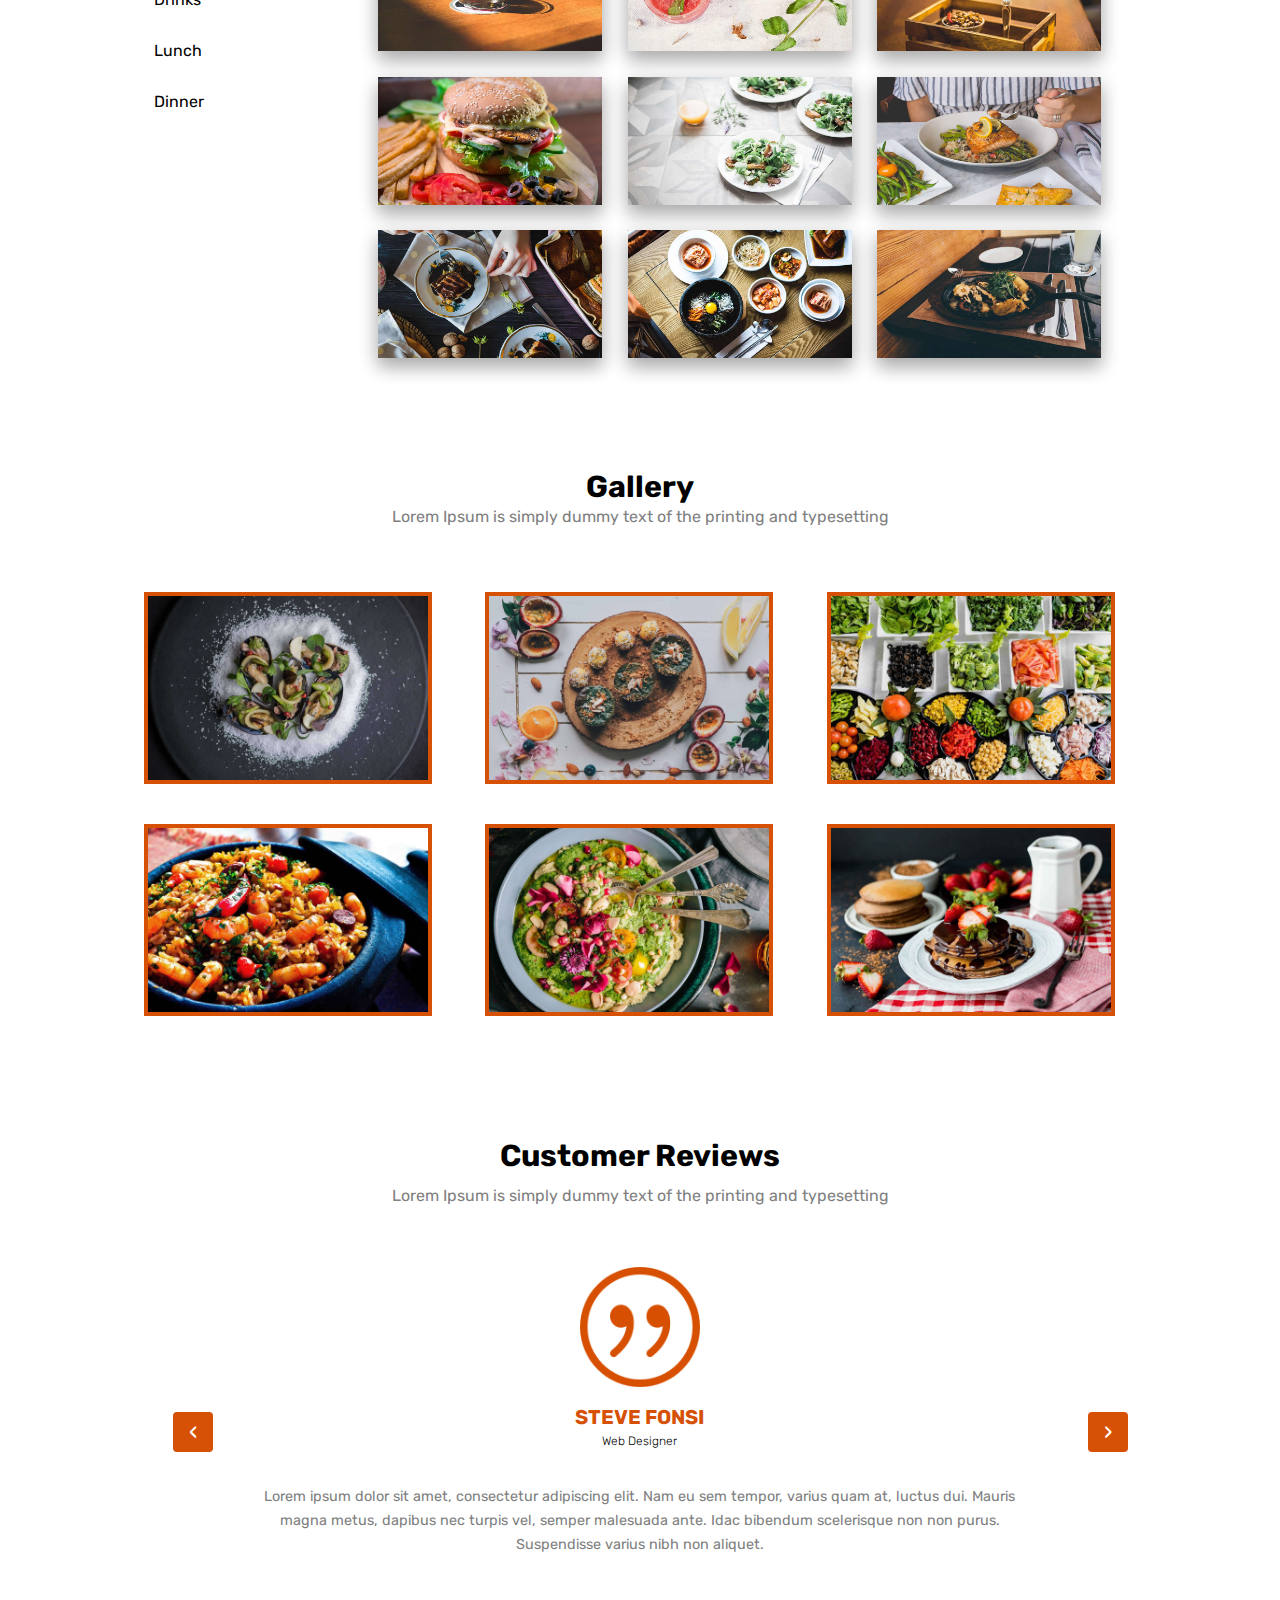
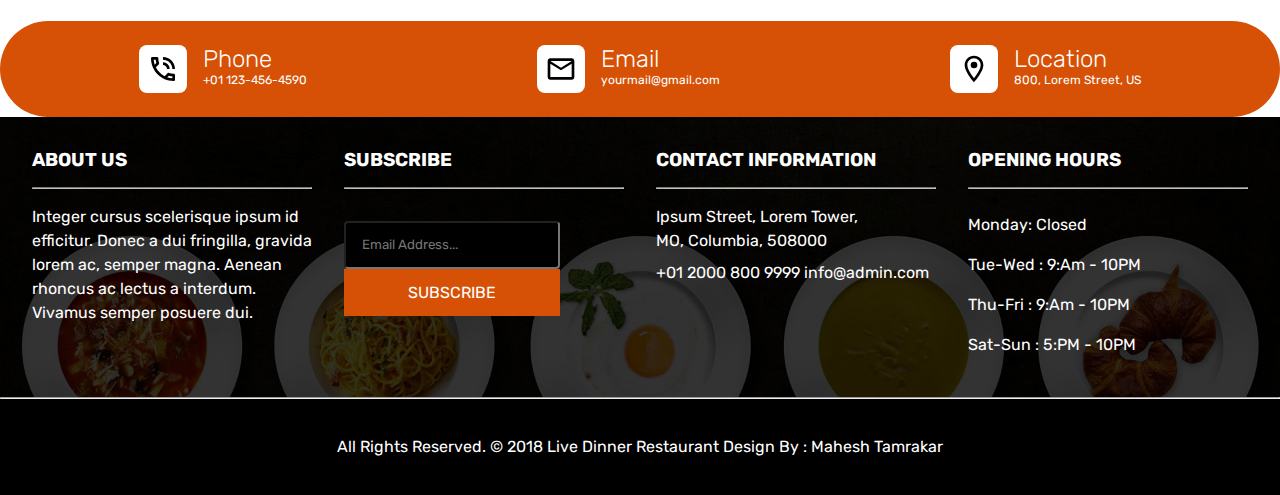
==== commit fc93ded3: "Update index.html" ====
--- a/index.html
+++ b/index.html
@@ -32,10 +32,10 @@
                     <li><a href="about.html">ABOUT</a></li>
                     <li>
                         <div class="menu-box">
-                            <a class="drop-down-arrow" href="Reservation.html">PAGES</a>
+                            <a class="drop-down-arrow" href="reservation.html">PAGES</a>
                             <div class="menu-drop">
                                 <div>
-                                    <a class="links" ref="Reservation.html">RESERVATION</a>
+                                    <a class="links" ref="reservation.html">RESERVATION</a>
                                     <a class="links" ref="#">STUFF</a>
                                     <a class="links" ref="#">GALLERY</a>
                                 </div>
--- a/style.css
+++ b/style.css
@@ -250,7 +250,7 @@
 }
 /* about section */
 .about-section{
-    background: white url('../img/about-bg.jpg') no-repeat bottom center;
+    background: white url('about-bg.jpg') no-repeat bottom center;
     background-size: cover;
     margin-top: 70.8rem;
     overflow: hidden;
@@ -302,7 +302,7 @@
 
 }
 .qt{
-    background: url('../img/qt-bg.jpg') no-repeat center center/cover;
+    background: url('qt-bg.jpg') no-repeat center center/cover;
     background-attachment: fixed;
     height: 36rem;
 }
@@ -521,7 +521,7 @@
 }
 .bg{
 
-    background: url('../img/footer-bg.jpg') no-repeat center center/cover;
+    background: url('footer-bg.jpg') no-repeat center center/cover;
     background-color: rgba(0, 0, 0, 0);
     position: relative;
 background-origin: initial;
@@ -631,4 +631,4 @@
     width: 5rem;
     height: 5rem;
     color: white;
-}+}
